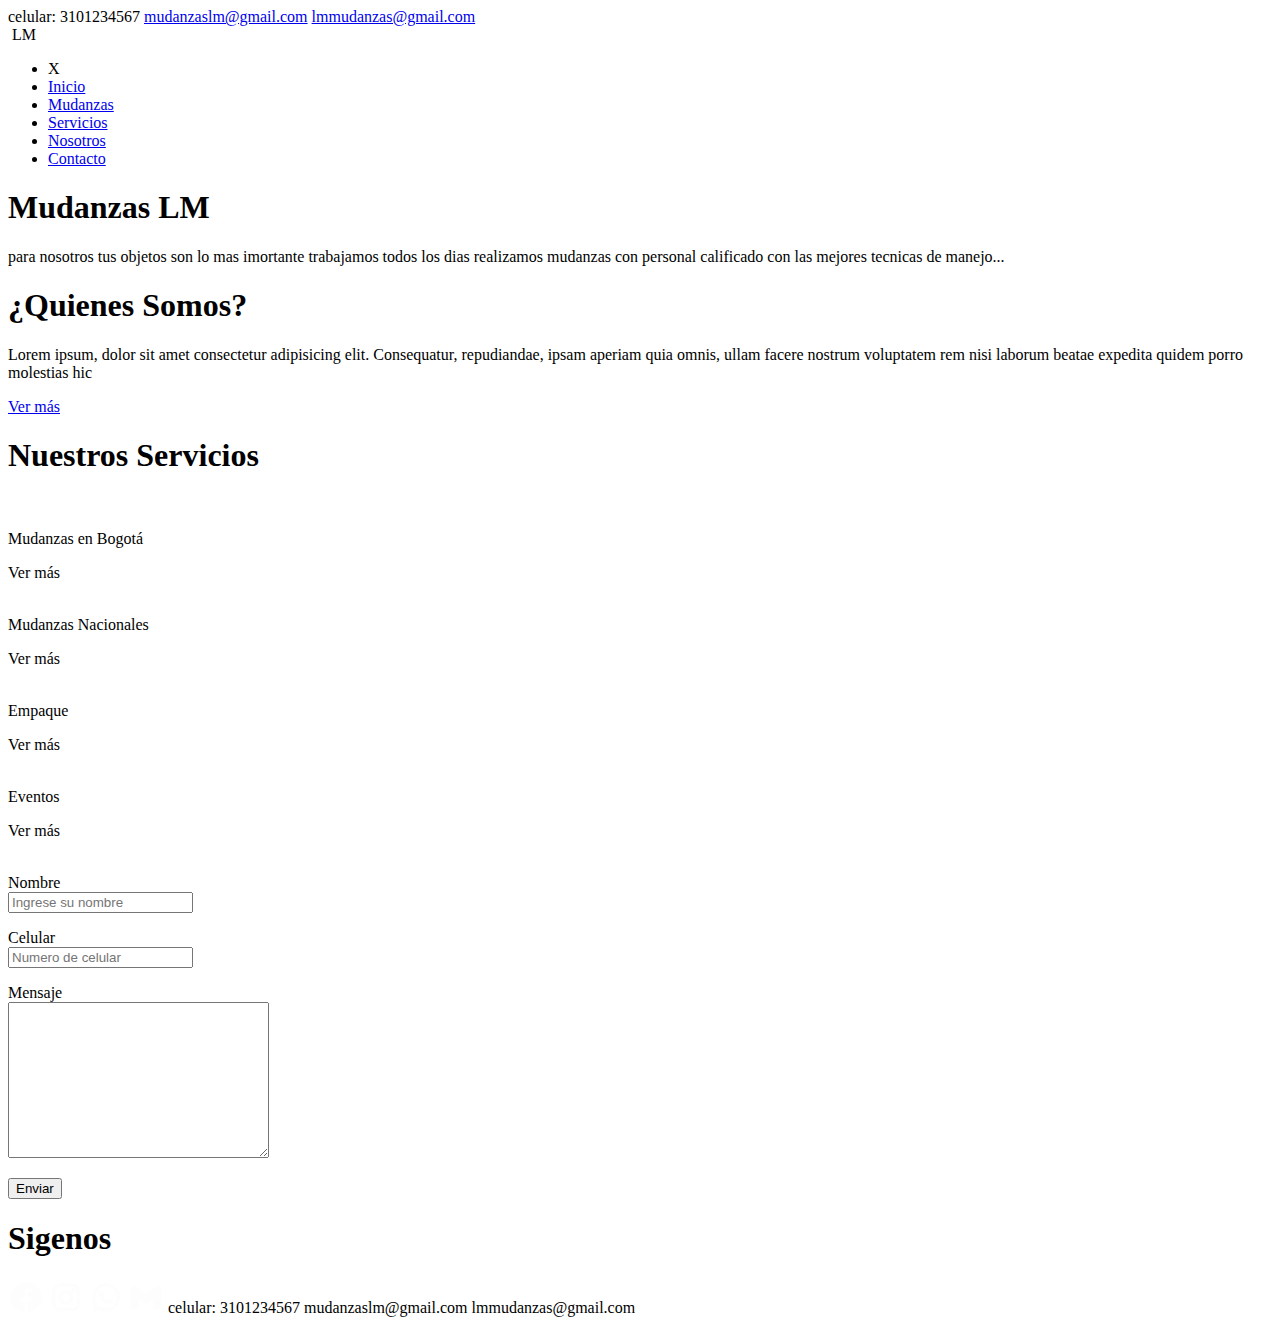
==== index.html @ 5719dfc0 "Update index.html" ====
<!DOCTYPE html>
<html lang="es">
<head>
    <meta charset="UTF-8">
    <meta http-equiv="X-UA-Compatible" content="IE=edge">
    <meta name="viewport" content="width=device-width, initial-scale=1.0">
    <link rel="stylesheet" type="text/css" href="css/estilos.css">
    <script type="text/javascript" src="/js/funciones.js"></script>
    <link href='https://unpkg.com/boxicons@2.1.2/css/boxicons.min.css' rel='stylesheet'>
    <script src="https://kit.fontawesome.com/eb496ab1a0.js" crossorigin="anonymous"></script>
    <title>Mudanzas LM</title>
</head>
<body>
    <header>
        <section class="datos">
            <div class="dato">
                <label for="">celular: 3101234567</label>
                <a href="#">mudanzaslm@gmail.com</a>
                <a href="mailto:">lmmudanzas@gmail.com</a>
            </div>
        </section>
    
        <!--menu celular-->
        <div class="hamburger" onclick="mostrar()">
            <span></span><span></span><span></span>
        </div>
        
        <nav class="menu">
            <img class="logoi" src="/assets/img/logo.jpg" alt="">
            <label class="logo" for="">LM</label>
            <ul id="sliding_menu">
                <li><span class="close" onclick="ocultar()" >X</span></li>
                <li><a href="/index.html">Inicio</a></li>
                <li><a href="/paginas/mudanzas.html">Mudanzas</a></li>
                <li><a href="/paginas/servicios.html">Servicios</a></li>
                <li><a href="/paginas/nostros.html">Nosotros</a></li>
                <li><a href="#">Contacto</a></li>
            </ul>
        </nav>
    </header>

    <!--baner-->
    <div class="banner">
        <div class="texto_banner">
            <h1>Mudanzas LM</h1>
            <p>para nosotros tus objetos son lo mas imortante trabajamos todos los dias realizamos mudanzas con personal calificado con las mejores tecnicas de manejo...</p>
        </div>
    </div>
    
    <!--cuerpo-->
    <main>
        <section class="nosotros">
            <h1 class="titulo">¿Quienes Somos?</h1>
            <div class="linea"></div>
            <p class="contenido">
                Lorem ipsum, dolor sit amet consectetur adipisicing elit. Consequatur, repudiandae, ipsam aperiam quia omnis, ullam facere nostrum voluptatem rem nisi laborum beatae expedita quidem porro molestias hic 
            </p>
            <a href="/paginas/nostros.html" class="boton">Ver más</a>
        </section>

        <section class="servicios">
            <h1 class="titulo">Nuestros Servicios</h1>
            <div class="linea"></div>
            <div class="contenido">
                <div class="imagen">
                    <div class="img_nosotros">
                        <img src="../assets/img/rural.jpg" alt="">
                    </div>
                    <p>Mudanzas en Bogotá</p>
                    <div class="boton2">Ver más</div>
                </div>
                <div class="imagen">
                    <div class="img_nosotros">
                        <img src="/assets/img/camion_gris.jpg" alt="">
                    </div>
                    <p>Mudanzas Nacionales</p>
                    <div class="boton2">Ver más</div>
                </div>
                <div class="imagen">
                    <div class="img_nosotros">
                        <img src="/assets/img/empaque.jpg" alt="">
                    </div>
                    <p>Empaque</p>
                    <div class="boton2">Ver más</div>
                </div>
                <div class="imagen">
                    <div class="img_nosotros">
                        <img src="/assets/img/carga.webp" alt="">
                    </div>
                    <p>Eventos</p>
                    <div class="boton2">Ver más</div>
                </div>
            </div>
        </section>
    
        <footer class="footer">
            <img src="/assets/img/operadorap.png" alt="">
            <form action="" class="formulario">
                <p>
                    <label for="nombre">Nombre<br>
                        <span>
                            <input
                            type="text"
                            id="nombre"
                            placeholder="Ingrese su nombre"
                            autocomplete="off"
                            >
                        </span>
                    </label>
                </p>

                <p>
                    <label for="celular">Celular<br>
                            <span>
                                <input
                                id="celular"
                                type="text"
                                placeholder="Numero de celular"
                                >
                            </span>
                        </label>
                    </p>
                
                    <p>
                        <label for="mensaje">Mensaje<br>
                            <span>
                                <textarea
                                id="mensaje"
                                cols="30"
                                rows="10"
                                placeholder="Escriba su mensaje">
                                </textarea>
                            </span>
                        </label>
                    </p>
                    <p>
                        <button class="boton" id="send">Enviar</button>
                    </p>
                
                    <script src="/js/funciones.js"></script>
                
            </form>
            
            <h1>Sigenos</h1>
            <i class='bx bxl-facebook-circle bx-md' style='color:#fdfdfd'  ></i>
            <i class='bx bxl-instagram bx-md' style='color:#fdfdfd' ></i>
            <i class='bx bxl-whatsapp bx-md' style='color:#fdfdfd' ></i>
            <i class='bx bxl-gmail bx-md' style='color:#fdfdfd' ></i>
                
            <span>celular: 3101234567</span>
            <span>mudanzaslm@gmail.com</span>
            <span>lmmudanzas@gmail.com</span>
            
        </footer>

    </main>
    
    <a href="https://api.whatsapp.com/send?phone=573163745958&text=%C2%A1Hola%21+Deseo+informaci%C3%B3n+de+sus+servicios%2C+me+comunico+desde+la+ciudad+de&type=phone_number&app_absent=0" class="btn-wsp" target="_blank">
	    <i class="fa fa-whatsapp icono"></i>
	</a>
</body>
</html>
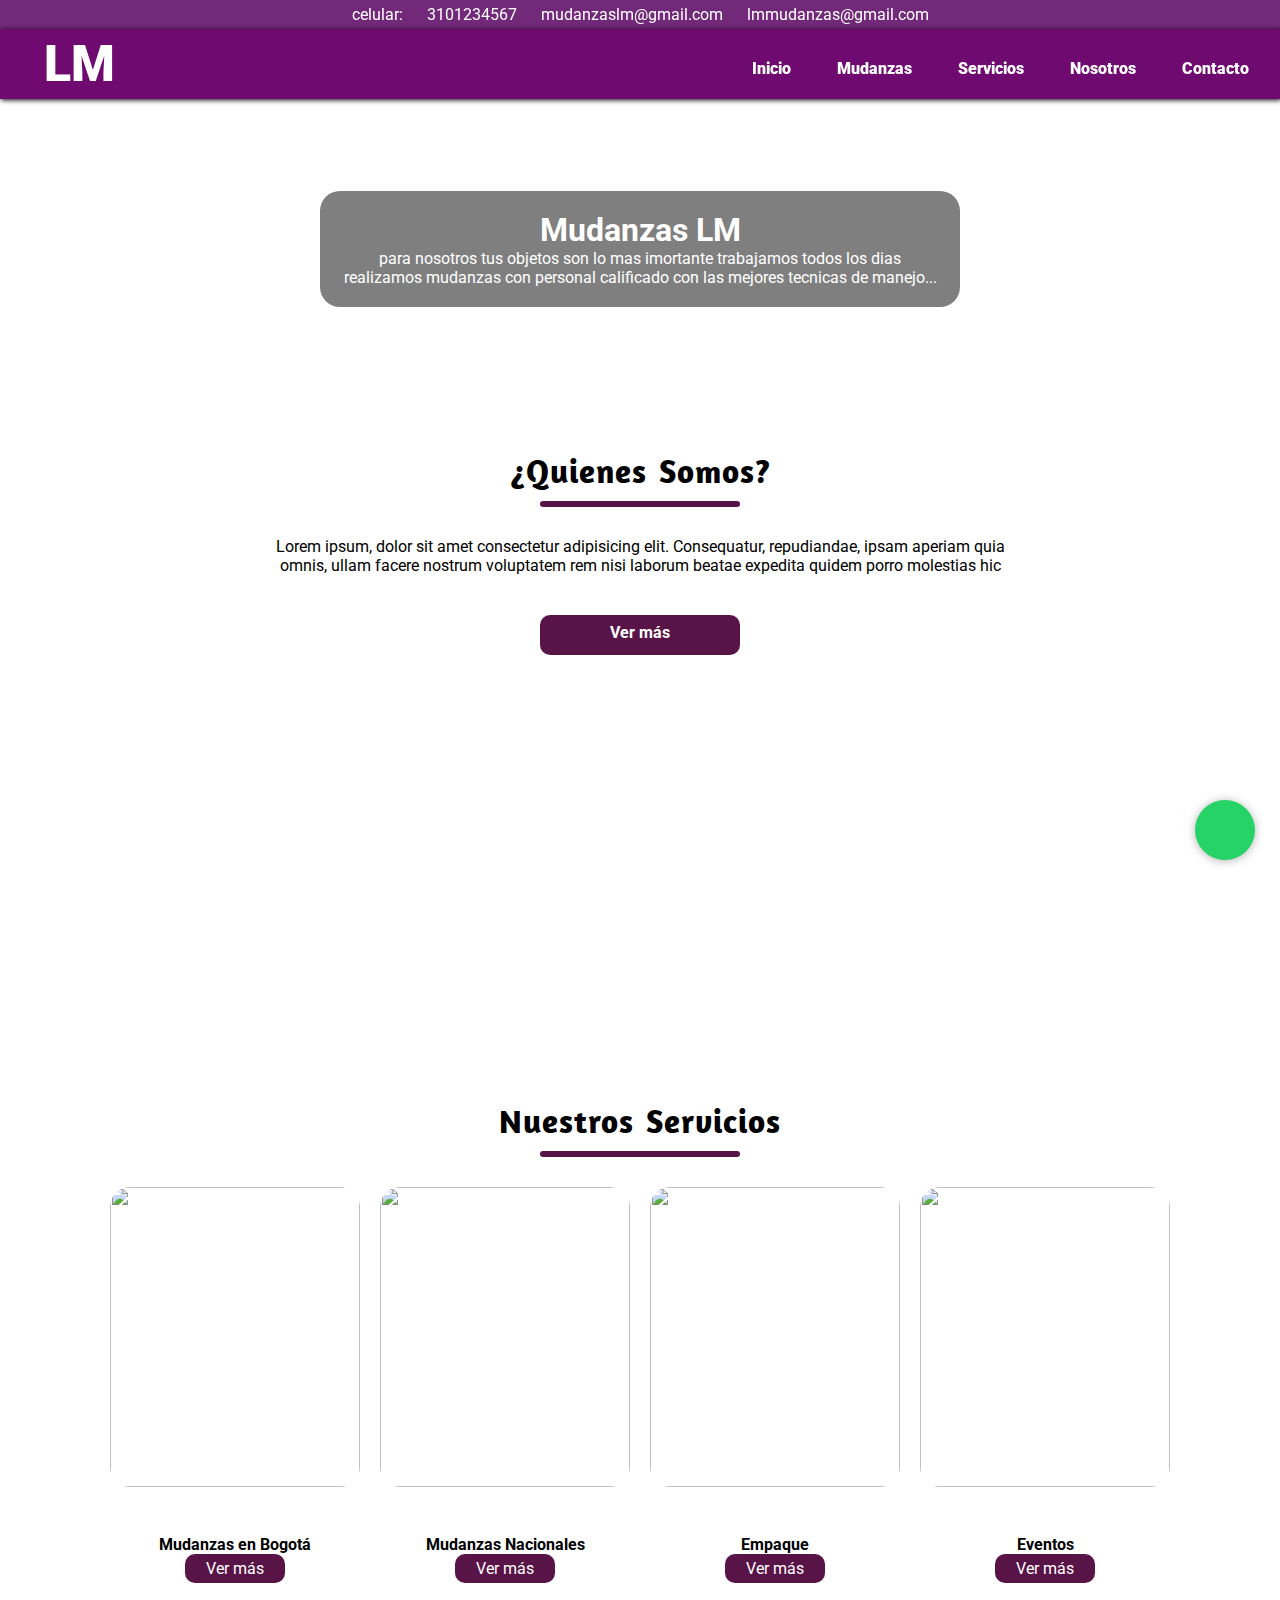
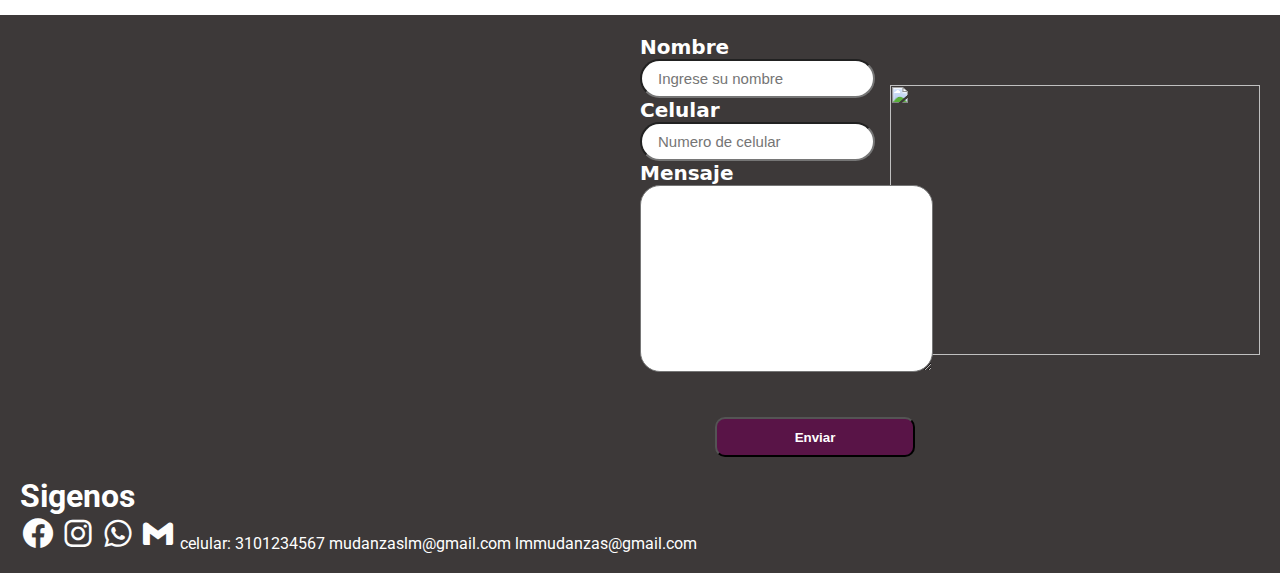
==== commit 3bb3e9fc: "update 1" ====
--- a/index.html
+++ b/index.html
@@ -26,14 +26,14 @@
         </div>
         
         <nav class="menu">
-            <img class="logoi" src="/assets/img/logo.jpg" alt="">
+            <img class="logoi" src="assets/img/logo.jpg" alt="">
             <label class="logo" for="">LM</label>
             <ul id="sliding_menu">
                 <li><span class="close" onclick="ocultar()" >X</span></li>
-                <li><a href="/index.html">Inicio</a></li>
-                <li><a href="/paginas/mudanzas.html">Mudanzas</a></li>
-                <li><a href="/paginas/servicios.html">Servicios</a></li>
-                <li><a href="/paginas/nostros.html">Nosotros</a></li>
+                <li><a href="index.html">Inicio</a></li>
+                <li><a href="mudanzas.html">Mudanzas</a></li>
+                <li><a href="servicios.html">Servicios</a></li>
+                <li><a href="nostros.html">Nosotros</a></li>
                 <li><a href="#">Contacto</a></li>
             </ul>
         </nav>
@@ -64,28 +64,28 @@
             <div class="contenido">
                 <div class="imagen">
                     <div class="img_nosotros">
-                        <img src="../assets/img/rural.jpg" alt="">
+                        <img src="assets/img/rural.jpg" alt="">
                     </div>
                     <p>Mudanzas en Bogotá</p>
                     <div class="boton2">Ver más</div>
                 </div>
                 <div class="imagen">
                     <div class="img_nosotros">
-                        <img src="/assets/img/camion_gris.jpg" alt="">
+                        <img src="assets/img/camion_gris.jpg" alt="">
                     </div>
                     <p>Mudanzas Nacionales</p>
                     <div class="boton2">Ver más</div>
                 </div>
                 <div class="imagen">
                     <div class="img_nosotros">
-                        <img src="/assets/img/empaque.jpg" alt="">
+                        <img src="assets/img/empaque.jpg" alt="">
                     </div>
                     <p>Empaque</p>
                     <div class="boton2">Ver más</div>
                 </div>
                 <div class="imagen">
                     <div class="img_nosotros">
-                        <img src="/assets/img/carga.webp" alt="">
+                        <img src="assets/img/carga.webp" alt="">
                     </div>
                     <p>Eventos</p>
                     <div class="boton2">Ver más</div>
@@ -94,7 +94,7 @@
         </section>
     
         <footer class="footer">
-            <img src="/assets/img/operadorap.png" alt="">
+            <img src="assets/img/operadorap.png" alt="">
             <form action="" class="formulario">
                 <p>
                     <label for="nombre">Nombre<br>
@@ -137,7 +137,7 @@
                         <button class="boton" id="send">Enviar</button>
                     </p>
                 
-                    <script src="/js/funciones.js"></script>
+                    <script src="js/funciones.js"></script>
                 
             </form>
             
--- a/css/estilos.css
+++ b/css/estilos.css
@@ -0,0 +1,462 @@
+@import url('https://fonts.googleapis.com/css2?family=Amaranth:ital,wght@1,700&family=Noto+Serif:ital@1&family=Roboto:wght@100;400;900&display=swap');
+
+*{
+    padding: 0;
+    margin: 0;
+    box-sizing: border-box;
+}
+
+body{
+    font-family: 'Noto Serif', serif;
+    font-family: 'Roboto', sans-serif;
+    position: relative;
+}
+
+.banner{
+    width: 100%;
+    position: relative;
+    height: 300px;
+    background: url(/assets/img/flota.webp) no-repeat center center/cover;
+    left: 0;
+    top: 99px;
+    display: block;
+}
+
+.banner .texto_banner{
+    position:absolute;
+    top: 50%;
+    left: 50%;
+    transform: translate(-50%, -50%);
+    padding: 20px;
+    min-width: 40%;
+    min-height: 20%;
+    border-radius: 20px;
+    background-color: rgba(0, 0, 0, 0.5);
+}
+
+.banner .texto_banner p,
+.banner .texto_banner h1{
+    color: white;
+    margin: 0;
+    text-align: center;
+}
+
+.menu .logo{
+    font-size: 50px;
+    line-height: 70px;
+    font-weight: 900;
+    margin-left: 20px;
+    color: white;
+}
+
+.logoi{
+    height: 50px;
+    margin-left: 20px;
+}
+
+.menu{
+    background-color: #6f0b70;
+    box-shadow: 1px 1px 5px #000;
+}
+
+
+.menu ul{
+    float: right;
+    margin-right: 10px;
+}
+
+.menu ul li{
+    display:inline-block; 
+    margin: 30px 15px;
+}
+
+.menu ul li a{
+    font-size: 16px;
+    padding: 8px 6px;
+    text-decoration: none;
+    color: white;
+    font-weight: 900;
+}
+.menu ul li a:hover{
+    color: yellowgreen;
+}
+
+.close{
+    color: rgba(255, 222, 173, 0);
+    
+}
+
+.datos{
+    background-color: rgb(114, 41, 121);
+    padding: 5px;
+    text-align: center;
+    word-spacing: 20px;
+}
+
+.dato{
+    color: white;
+}
+.dato a{
+    color: white;
+    text-decoration: none;
+}
+
+header{
+    position: fixed;
+    width: 100%;
+    z-index: 1;
+}
+
+main{
+    position: absolute;
+}
+
+/* quienes somos */
+.pag-nosotros{
+    padding: 20px;
+    margin: 0px 100px;
+    display: grid;
+    position: relative;
+    top: 100px;
+    bottom: 50px;
+    grid-template-columns: repeat(2, 1fr);
+    grid-auto-rows: auto;
+    column-gap: 30px;
+    row-gap: 50px;
+}
+
+.pag-nosotros div img{
+    height: 400px;
+    width: 100%;
+}
+
+.sub-menu-servicios {
+    position: relative;
+    top: 100px;
+    text-align: center;
+    font-size: 16px;
+    padding: 20px;
+    font-weight: 900;
+}
+.sub-menu-servicios a{
+    padding: 20px;
+}
+.sub-menu-servicios a:hover{
+    color: yellowgreen;
+}
+
+
+.pag-servicios{
+    padding: 20px;
+    margin: 0px 100px;
+    display: grid;
+    position: relative;
+    top: 100px;
+    bottom: 50px;
+    grid-template-columns: 1fr ;
+    grid-auto-rows: auto;
+    column-gap: 30px;
+    row-gap: 50px;
+
+}
+.pag-servicios div p {
+    font-size: 50px;
+}
+
+.pag-servicios div img{
+    height: 500px;
+    width: 500px;
+}
+
+.img_servicio1 {
+    float: left;
+}  
+.img_servicio2 {
+    float: right;
+}  
+.img_servicio3 {
+    float: left;
+}  
+.img_servicio4 {
+    float: right;
+}  
+
+.pag-servicios div {
+    background: #ecf0f1;
+    padding: 1em;
+}
+
+.pag-servicios div:hover{
+    border: 1px solid #f1c40f;
+}
+
+.pag-mudanzas {
+    position: relative;
+    padding: 20px;
+    margin: 0px 100px;
+    top: 100px;
+    bottom: 50px;
+
+}
+
+.nosotros{
+    padding: 10px;
+    text-align: center;
+    margin:50px 250px;
+    background-image: url(/assets/img/negro.jpg);
+    height: 600px;
+    position: relative;
+    display: block;
+    top: 90px;
+}
+
+.img_nosotros{
+    width: 100%;
+    height: 100%;
+    object-fit: cover;
+}
+
+.titulo{
+    font-family: 'Amaranth', sans-serif;
+    letter-spacing: 1px;
+    word-spacing: 3px;
+    font-size: 33px;
+    text-align: center;
+}
+
+.linea{
+    width: 200px;
+    height: 6px;
+    background-color: #591447;
+    margin: 10px auto;
+    border-radius: 5px;
+    margin-bottom: 30px;
+}
+
+.boton{
+    background-color: #591447;
+    display: block;
+    width: 200px;
+    height: 40px;
+    margin: 40px auto 0px;
+    border-radius: 10px;
+    text-decoration: none;
+    line-height: 15px;
+    text-align: center;
+    padding: 10px;
+    font-weight: bolder;
+    color: white;
+    margin-bottom: 20px;
+}
+
+.boton:hover{
+    background-color: #BF048D;
+    box-shadow: 5px 5px 5px gray;
+}
+
+.btn-wsp{
+    position:fixed;
+    width:60px;
+    height:60px;
+    line-height: 63px;
+    bottom:40px;
+    right:25px;
+    background:#25d366;
+    color:#FFF;
+    border-radius:50px;
+    text-align:center;
+    font-size:35px;
+    box-shadow: 0px 1px 10px rgba(0,0,0,0.3);
+    z-index:100;
+    transition: all 300ms ease;
+}
+.btn-wsp:hover{
+    background: white;
+    color: #20ba5a;
+}
+
+/* servicios index*/
+.servicios{
+    margin: 50px 100px;
+    position:relative;
+    top: 90px;
+    padding: 10px;
+}
+
+.servicios .contenido{
+    display: grid;
+    grid-template-columns: repeat(4, 1fr);
+    grid-gap: 20px;
+}
+
+.imagen img{
+    width: 100%;
+    height: 300px;
+    border-radius: 20px;
+    margin: 0 auto;
+    display: block;
+}
+
+.imagen p{
+    text-align: center;
+    font-weight: bolder;
+}
+
+.imagen .boton2{
+    background-color: #591447;
+    width: 100px;
+    padding: 5px;
+    color: white;
+    border-radius: 10px;
+    text-align: center;
+    margin: auto;
+    cursor: pointer;
+}
+.boton2:hover{
+    background-color: #BF048D;
+    box-shadow: 5px 5px 5px gray;
+}
+
+.footer{
+    background-color: rgb(61, 57, 57);
+    color: white;
+    padding: 20px;
+    position: relative;
+    bottom: 0px;
+    width: 100%;
+    margin-top: 160px;
+    
+}
+
+.footer img{
+    float: right;
+    height: 270px;
+    width: 370px;
+    margin: 50px 0 0 0;
+}
+
+.footer i:hover{
+    cursor: pointer;
+    background-color: rgb(109, 100, 100);
+}
+
+@media(max-width: 700px){
+    .hamburger{
+        width: 20px;
+        position: absolute;
+        top: 60px;
+        left: 15px;
+        transform: translateY(-50%);
+        cursor: pointer;
+    }
+
+    .hamburger span{
+        margin-bottom: 3px;
+        background-color: white;
+        display: block;
+        height: 3px;
+    }
+    
+    /*.menu
+        /* position: relative; */
+    nav ul{
+        float: none;
+        width: 200px;
+        padding: 0;
+        position: fixed;
+        top: 0px;
+        bottom: 0;
+        background-color: rgba(165, 19, 153, 0.4);
+        margin: 0px;
+        padding-top: 80px;
+        transition: 0.5s;
+        left: -100%;
+        z-index: 2;
+    }
+    
+    .open{
+        left: 0;
+    }
+    
+    .menu ul li{
+        display: block;
+        float: none;
+    }
+    
+    .menu ul li a{
+        font-size: 18px;
+        padding: 20px 30px;
+    }
+    
+    .close{
+        display: block;
+        position: absolute;
+        width: 50px;
+        height: 50px;
+        right: 10px;
+        top: 70px;
+        color: white;
+        font-size: 30px;
+        cursor: pointer;
+        font-weight: 900;
+    }
+
+    .logoi{
+        margin-left: 60px;
+    }
+}
+
+@media(max-width: 850px){
+    .servicios .contenido{
+        grid-template-columns: 1fr 1fr;
+    }
+}
+
+@media(max-width: 550px){
+    .servicios .contenido{
+        grid-template-columns: auto;
+
+        margin: 0px 80px;
+        row-gap: 50px;
+    }
+}
+
+@media(max-width: 850px){
+    .pag-nosotros{
+        grid-template-columns: 1fr;
+    }
+}
+
+@media only screen and (min-width:320px) and (max-width:768px){
+    .btn-wsp{
+        width:63px;
+        height:63px;
+        line-height: 66px;
+	}
+}
+
+.formulario textarea {
+    border-radius: 20px;
+    line-height: 1.5 !important;
+    min-height: 11.7em;
+    max-height: 100px;
+    padding: .5625rem 1rem;
+    font-size: 16px;
+    font-family: system-ui, -apple-system, BlinkMacSystemFont, 'Segoe UI', Roboto, Oxygen, Ubuntu, Cantarell, 'Open Sans', 'Helvetica Neue', sans-serif;
+    
+}
+.formulario input{
+    padding: .5625rem 1rem;
+    border-radius: 20px;
+    font-size: 15px;
+}
+
+.formulario{
+    font-family: system-ui, -apple-system, BlinkMacSystemFont, 'Segoe UI', Roboto, Oxygen, Ubuntu, Cantarell, 'Open Sans', 'Helvetica Neue', sans-serif;
+    font-weight: 650;
+    color: #fff;
+    width: 350px;
+    font-size: 20px;
+    position: relative;
+    left: 50%;
+}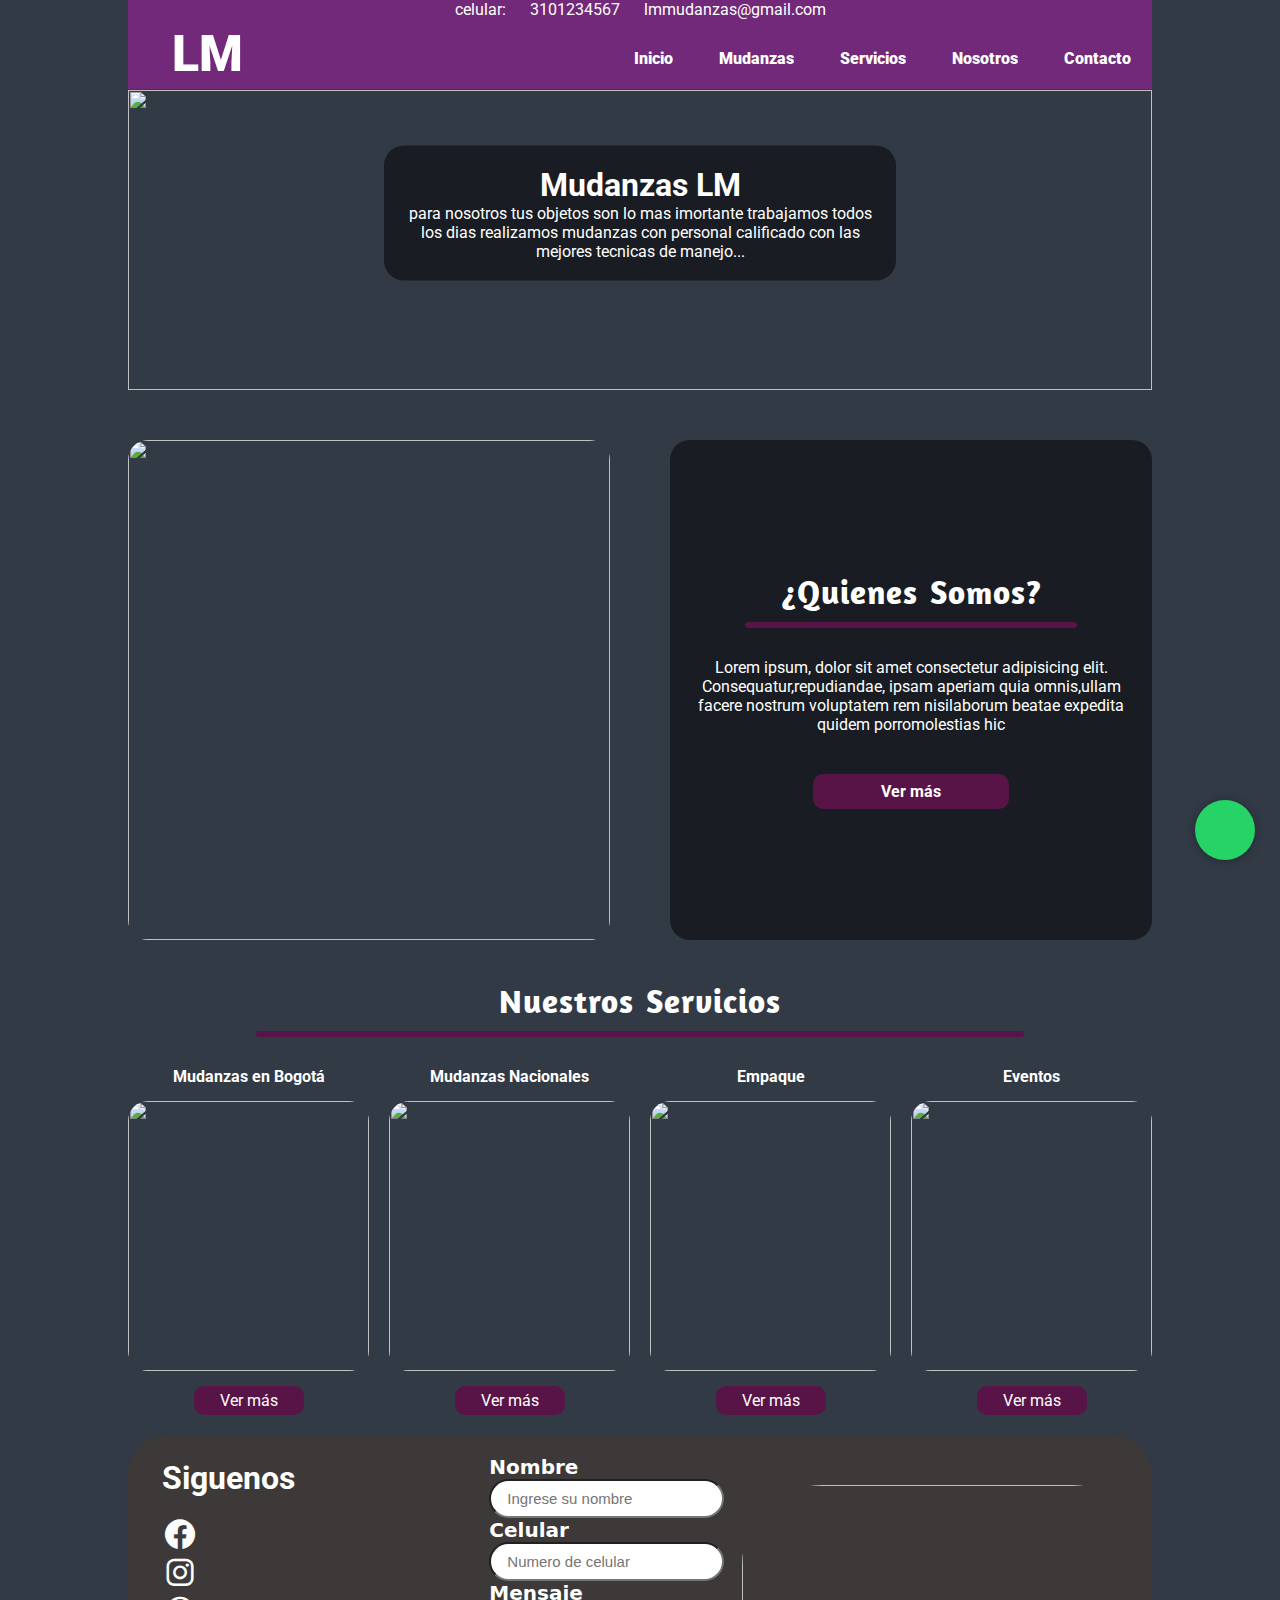
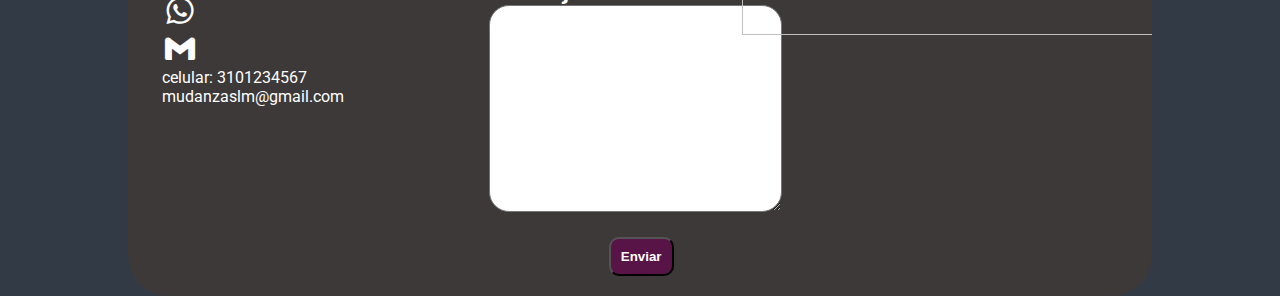
==== commit 82211356: "index update" ====
--- a/index.html
+++ b/index.html
@@ -5,57 +5,67 @@
     <meta http-equiv="X-UA-Compatible" content="IE=edge">
     <meta name="viewport" content="width=device-width, initial-scale=1.0">
     <link rel="stylesheet" type="text/css" href="css/estilos.css">
-    <script type="text/javascript" src="/js/funciones.js"></script>
+    <script type="text/javascript" src="js/funciones.js"></script>
     <link href='https://unpkg.com/boxicons@2.1.2/css/boxicons.min.css' rel='stylesheet'>
     <script src="https://kit.fontawesome.com/eb496ab1a0.js" crossorigin="anonymous"></script>
     <title>Mudanzas LM</title>
 </head>
+
 <body>
-    <header>
-        <section class="datos">
-            <div class="dato">
-                <label for="">celular: 3101234567</label>
-                <a href="#">mudanzaslm@gmail.com</a>
-                <a href="mailto:">lmmudanzas@gmail.com</a>
+    <!--menu-->
+    <div class="container">
+        <header>
+            <section class="datos">
+                <div class="dato">
+                    <label for="">celular: 3101234567</label>
+                    <a href="mailto:">lmmudanzas@gmail.com</a>
+                </div>
+            </section>
+        
+            <!--menu celular-->
+            <div class="hamburger" onclick="mostrar()">
+                <span></span><span></span><span></span>
+            </div>
+            <!--menu web-->
+            <nav class="menu">
+                <img class="logoi" src="assets/img/logo.jpg" alt="">
+                <label class="logo" for="">LM</label>
+                <ul id="sliding_menu">
+                    <li><span class="close" onclick="ocultar()" >X<span></li>
+                    <li><a href="index.html">Inicio</a></li>
+                    <li><a href="mudanzas.html">Mudanzas</a></li>
+                    <li><a href="servicios.html">Servicios</a></li>
+                    <li><a href="nostros.html">Nosotros</a></li>
+                    <li><a href="#">Contacto</a></li>
+                </ul>
+            </nav>
+        </header>
+
+        <!--baner-->
+        <section class="banner">
+            <div class="bannerimg">
+                <img src="assets/img/flota.webp" alt="">
+            </div>
+            <div class="texto_banner">
+                <h1>Mudanzas LM</h1>
+                <p>para nosotros tus objetos son lo mas imortante   trabajamos todos los dias realizamos mudanzas con     personal calificado con las mejores tecnicas de manejo...   </p>
             </div>
         </section>
-    
-        <!--menu celular-->
-        <div class="hamburger" onclick="mostrar()">
-            <span></span><span></span><span></span>
-        </div>
+
+        <!--cuerpo-->
         
-        <nav class="menu">
-            <img class="logoi" src="assets/img/logo.jpg" alt="">
-            <label class="logo" for="">LM</label>
-            <ul id="sliding_menu">
-                <li><span class="close" onclick="ocultar()" >X</span></li>
-                <li><a href="index.html">Inicio</a></li>
-                <li><a href="mudanzas.html">Mudanzas</a></li>
-                <li><a href="servicios.html">Servicios</a></li>
-                <li><a href="nostros.html">Nosotros</a></li>
-                <li><a href="#">Contacto</a></li>
-            </ul>
-        </nav>
-    </header>
-
-    <!--baner-->
-    <div class="banner">
-        <div class="texto_banner">
-            <h1>Mudanzas LM</h1>
-            <p>para nosotros tus objetos son lo mas imortante trabajamos todos los dias realizamos mudanzas con personal calificado con las mejores tecnicas de manejo...</p>
-        </div>
-    </div>
-    
-    <!--cuerpo-->
-    <main>
         <section class="nosotros">
-            <h1 class="titulo">¿Quienes Somos?</h1>
-            <div class="linea"></div>
-            <p class="contenido">
-                Lorem ipsum, dolor sit amet consectetur adipisicing elit. Consequatur, repudiandae, ipsam aperiam quia omnis, ullam facere nostrum voluptatem rem nisi laborum beatae expedita quidem porro molestias hic 
-            </p>
-            <a href="/paginas/nostros.html" class="boton">Ver más</a>
+            <img src="assets/img/negro.jpg" alt="">
+            <div class="texto_nosotros">
+                <div class="conjunto_texto">
+                <h1 class="titulo">¿Quienes Somos?</h1>
+                <div class="linea"></div>
+                <p class="contenido">
+                    Lorem ipsum, dolor sit amet consectetur    adipisicing elit. Consequatur,repudiandae,     ipsam aperiam quia omnis,ullam facere nostrum  voluptatem rem nisilaborum beatae expedita  quidem porromolestias hic 
+                </p>
+                <a href="nostros.html" class="boton">Ver más</a>
+                </div>
+            </div>
         </section>
 
         <section class="servicios">
@@ -63,38 +73,68 @@
             <div class="linea"></div>
             <div class="contenido">
                 <div class="imagen">
+                    <p>Mudanzas en Bogotá</p>
                     <div class="img_nosotros">
                         <img src="assets/img/rural.jpg" alt="">
                     </div>
-                    <p>Mudanzas en Bogotá</p>
-                    <div class="boton2">Ver más</div>
+                    <div class="boton2"><a href="servicios.html#1">Ver más</a></div>
                 </div>
                 <div class="imagen">
+                    <p>Mudanzas Nacionales</p>
                     <div class="img_nosotros">
-                        <img src="assets/img/camion_gris.jpg" alt="">
+                        <img src="assets/img/camion_gris.jpg"alt="">
                     </div>
-                    <p>Mudanzas Nacionales</p>
-                    <div class="boton2">Ver más</div>
+                    <div class="boton2"><a href="servicios.html#2">Ver más</a></div>
                 </div>
                 <div class="imagen">
+                    <p>Empaque</p>
                     <div class="img_nosotros">
                         <img src="assets/img/empaque.jpg" alt="">
                     </div>
-                    <p>Empaque</p>
-                    <div class="boton2">Ver más</div>
+                    <div class="boton2"><a href="servicios.html#3">Ver más</a></div>
                 </div>
                 <div class="imagen">
+                    <p>Eventos</p>
                     <div class="img_nosotros">
                         <img src="assets/img/carga.webp" alt="">
                     </div>
-                    <p>Eventos</p>
-                    <div class="boton2">Ver más</div>
+                    <div class="boton2"><a href="servicios.html#4">Ver más</a></div>
                 </div>
             </div>
         </section>
-    
+
         <footer class="footer">
-            <img src="assets/img/operadorap.png" alt="">
+            <div class="siguenos">
+                <h1>Siguenos</h1><br>
+                
+                <div class="x">
+                    <a href="https://www.facebook.com/profile.php?id=100057556548796">
+                        <i id="y" class='bx bxl-facebook-circle bx-md'     style='color:#fdfdfd'></i>
+                        
+                        
+                    </a>
+                    <span class="y">
+                        Mudanzas y transportes LM<
+                    </span>
+                    <br>
+
+                </div>
+
+                <a href="">
+                    <i class='bx bxl-instagram bx-md' style='color:#fdfdfd'></i>
+                </a><br>
+                <a href="">
+                    <i class='bx bxl-whatsapp bx-md' style='color:#fdfdfd'></i>
+                </a><br>
+                <a href="">
+                    <i class='bx bxl-gmail bx-md'
+                    style='color:#fdfdfd'></i>
+                </a><br>
+                <span>celular: 3101234567</span><br>
+                <span>mudanzaslm@gmail.com</span>
+                
+            </div>
+
             <form action="" class="formulario">
                 <p>
                     <label for="nombre">Nombre<br>
@@ -134,29 +174,22 @@
                         </label>
                     </p>
                     <p>
-                        <button class="boton" id="send">Enviar</button>
+                        <button class="boton3"id="send">Enviar</button>
                     </p>
                 
-                    <script src="js/funciones.js"></script>
+<script src="js/funciones.js"></script>
                 
             </form>
             
-            <h1>Sigenos</h1>
-            <i class='bx bxl-facebook-circle bx-md' style='color:#fdfdfd'  ></i>
-            <i class='bx bxl-instagram bx-md' style='color:#fdfdfd' ></i>
-            <i class='bx bxl-whatsapp bx-md' style='color:#fdfdfd' ></i>
-            <i class='bx bxl-gmail bx-md' style='color:#fdfdfd' ></i>
-                
-            <span>celular: 3101234567</span>
-            <span>mudanzaslm@gmail.com</span>
-            <span>lmmudanzas@gmail.com</span>
-            
+            <div class="imagen_footer">
+                <img src="assets/img/operadorap.png" alt="">
+            </div>
         </footer>
+        
 
-    </main>
-    
-    <a href="https://api.whatsapp.com/send?phone=573163745958&text=%C2%A1Hola%21+Deseo+informaci%C3%B3n+de+sus+servicios%2C+me+comunico+desde+la+ciudad+de&type=phone_number&app_absent=0" class="btn-wsp" target="_blank">
+        <a href="https://api.whatsapp.com/send?phone=573163745958&text=%C2%A1Hola%21+Deseo+informaci%C3%B3n+de+sus+servicios%2C+me+comunico+desde+la+ciudad+de&type=phone_number&app_absent=0" class="btn-wsp" target="_blank">
 	    <i class="fa fa-whatsapp icono"></i>
-	</a>
+	    </a>
+    </div>
 </body>
 </html>
--- a/css/estilos.css
+++ b/css/estilos.css
@@ -3,44 +3,49 @@
 *{
     padding: 0;
     margin: 0;
-    box-sizing: border-box;
 }
 
 body{
     font-family: 'Noto Serif', serif;
     font-family: 'Roboto', sans-serif;
-    position: relative;
-}
-
-.banner{
-    width: 100%;
-    position: relative;
-    height: 300px;
-    background: url(/assets/img/flota.webp) no-repeat center center/cover;
-    left: 0;
-    top: 99px;
-    display: block;
-}
-
-.banner .texto_banner{
-    position:absolute;
-    top: 50%;
-    left: 50%;
-    transform: translate(-50%, -50%);
-    padding: 20px;
-    min-width: 40%;
-    min-height: 20%;
-    border-radius: 20px;
-    background-color: rgba(0, 0, 0, 0.5);
-}
-
-.banner .texto_banner p,
-.banner .texto_banner h1{
+    background: #323A46;
+}
+
+.container{
+    width: 80%;
+    margin: 0 auto;
+    overflow: hidden;
+}
+
+/*header datos y menu*/
+header{
+    position: fixed;
+    width: 100%;
+    z-index: 1;
+}
+
+.datos{
+    background-color: rgb(114, 41, 121);
+    text-align: center;
+    word-spacing: 20px;
+    color: #fff;
+    width: 80%;
+}
+
+.dato a{
     color: white;
-    margin: 0;
-    text-align: center;
-}
-
+    text-decoration: none;
+}
+
+.menu{
+    background-color: rgb(114, 41, 121);
+    width: 80%;
+}
+
+.logoi{
+    height: 50px;
+    margin-left: 20px;
+}
 .menu .logo{
     font-size: 50px;
     line-height: 70px;
@@ -49,20 +54,8 @@
     color: white;
 }
 
-.logoi{
-    height: 50px;
-    margin-left: 20px;
-}
-
-.menu{
-    background-color: #6f0b70;
-    box-shadow: 1px 1px 5px #000;
-}
-
-
 .menu ul{
     float: right;
-    margin-right: 10px;
 }
 
 .menu ul li{
@@ -77,41 +70,302 @@
     color: white;
     font-weight: 900;
 }
+
 .menu ul li a:hover{
     color: yellowgreen;
 }
 
+/*footer*/
+.footer{
+    background-color: rgb(61, 57, 57);
+    border-radius: 40px;
+    color: white;
+    position: relative;
+    width: 100%;
+    margin-top: 150px;
+    display: grid;
+    grid-template-columns: 1fr 1fr 1fr;
+}
+@media screen and (max-width: 1024px) {
+    .footer{
+        grid-template-columns: 1fr 1fr;
+    }
+    .footer img{
+        display: none;
+    }
+}
+@media screen and (max-width: 680px) {
+    .footer{
+        grid-template-columns: 1fr;
+    }
+    .footer img{
+        display: none;
+    }
+    .siguenos{
+        color: #25d366;
+    }
+}
+
+.footer img{
+    float: right;
+    height: 57%;
+    width: 120%;
+    margin: 50px 0 0 0;
+    border-radius: 80px;
+    
+}
+
+.siguenos{
+    margin-top: 7%;
+    margin-left: 10%;   
+    width: 100%;
+}
+.siguenos i{
+    transition: .5s ease;
+}
+.siguenos a{
+    text-decoration: none;
+    color: #FFF;
+    transition: .5s ease;
+}
+.x i:hover {
+    cursor: pointer;
+    background-color: rgb(109, 100, 100);
+    border-radius: 10px;
+    box-shadow: 0 0 .5rem rgba(0, 0, 0, 0.5);
+    transform:  translatex(-6px);
+}
+
+.siguenos:hover > .y{
+    background-color: rgb(109, 100, 100);
+    border-radius: 10px;
+    box-shadow: 0 0 .5rem rgba(0, 0, 0, 0.5);
+    transform:  translatex(-6px);
+    visibility: visible;
+    transition: all .1s;
+    padding: 5px;
+    position: relative;
+    top: -10px;
+}
+.y{
+    visibility: hidden;
+    transition: all .2s;
+    padding: 5px;
+    position: relative;
+    top: -10px;
+    text-decoration: none;
+}
+
+.formulario{
+    font-family: system-ui, -apple-system, BlinkMacSystemFont, 'Segoe UI', Roboto, Oxygen, Ubuntu, Cantarell, 'Open Sans', 'Helvetica Neue', sans-serif;
+    font-weight: 650;
+    color: #fff;
+    width: 100%;
+    font-size: 20px;
+    padding: 20px;
+}
+
+.formulario textarea {
+    border-radius: 20px;
+    line-height: 1.5 !important;
+    min-height: 11.7em;
+    max-height: 100px;
+    padding: .5625rem 1rem;
+    font-size: 16px;
+    font-family: system-ui, -apple-system, BlinkMacSystemFont, 'Segoe UI', Roboto, Oxygen, Ubuntu, Cantarell, 'Open Sans', 'Helvetica Neue', sans-serif;
+    
+}
+.formulario input{
+    padding: .5625rem 1rem;
+    border-radius: 20px;
+    font-size: 15px;
+}
+.boton3{
+    background-color: #591447;
+    display: block;
+    width: auto;
+    height: auto;
+    border-radius: 10px;
+    text-decoration: none;
+    line-height: 15px;
+    text-align: center;
+    padding: 10px;
+    font-weight: bolder;
+    color: white;
+    margin-left: 35%;
+    margin-top: 20px;
+}
+.boton3:hover{
+    background-color: #BF048D;
+    box-shadow: 5px 5px 5px gray;
+}
+
+
+/*desaparece la x del menu de celular*/
 .close{
     color: rgba(255, 222, 173, 0);
     
 }
 
-.datos{
-    background-color: rgb(114, 41, 121);
+.banner{
+    width: 100%;
+    position: relative;
+    height: 350px;
+    /*background: url(../assets/img/flota.webp) #000 no-repeat center center/cover; */
+    left: 0;
+    top: 90px;
+    display: block;
+}
+
+.bannerimg img{
+    width: 100%;
+    height: 300px;
+}
+
+.texto_banner{
+    position:absolute;
+    top: 35%;
+    left: 50%;
+    transform: translate(-50%, -50%);
+    padding: 20px;
+    border-radius: 20px;
+    background-color: rgba(0, 0, 0, 0.5);
+}
+
+.banner .texto_banner p,
+.banner .texto_banner h1{
+    color: white;
+    margin: 0;
+    text-align: center;
+}
+
+/*index*/
+/* quienes somos */
+.nosotros{
+    text-align: center;
+    height: 500px;
+    position: relative;
+    display: grid;
+    top: 90px;
+    grid-template-columns: 1fr 1fr;
+    grid-column-gap: 60px;
+}
+
+.nosotros img{
+    width: 100%;
+    height: 500px;
+    border-radius: 20px;
+}
+
+.texto_nosotros{
+    padding: 20px;
+    border-radius: 20px;
+    background-color: rgba(0, 0, 0, 0.5);
+    color: #FFF;
+    height: auto;
+}
+
+.conjunto_texto{
+    position: relative;
+    margin-top: 25%;
+}
+
+.img_nosotros{
+    width: 100%;
+    height: auto;
+    object-fit: cover;
+}
+
+.titulo{
+    font-family: 'Amaranth', sans-serif;
+    letter-spacing: 1px;
+    word-spacing: 3px;
+    font-size: 33px;
+    text-align: center;
+    color: #FFF;
+}
+
+.linea{
+    width: 75%;
+    height: 6px;
+    background-color: #591447;
+    margin: 10px auto;
+    border-radius: 5px;
+    margin-bottom: 30px;
+}
+
+.boton{
+    background-color: #591447;
+    display: block;
+    width: 40%;
+    height: auto;
+    margin: 40px auto 0px;
+    border-radius: 10px;
+    text-decoration: none;
+    line-height: 15px;
+    text-align: center;
+    padding: 10px;
+    font-weight: bolder;
+    color: white;
+    margin-bottom: 20px;
+}
+
+.boton:hover{
+    background-color: #BF048D;
+    box-shadow: 5px 5px 5px gray;
+}
+
+/* servicios index*/
+.servicios{
+    position:relative;
+    top: 130px;
+}
+
+.servicios .contenido{
+    display: grid;
+    grid-template-columns: repeat(4, 1fr);
+    grid-gap: 20px;
+}
+
+.imagen img{
+    width: 100%;
+    height: 270px;
+    border-radius: 20px;
+    margin: 0 auto;
+    display: block;
+}
+
+.imagen p{
+    text-align: center;
+    font-weight: bolder;
+    color: #FFF;
+    padding-bottom: 15px;
+}
+
+.imagen .boton2{
+    background-color: #591447;
+    width: 100px;
     padding: 5px;
-    text-align: center;
-    word-spacing: 20px;
-}
-
-.dato{
-    color: white;
-}
-.dato a{
-    color: white;
+    color: rgb(255, 253, 253);
+    border-radius: 10px;
+    text-align: center;
+    margin: auto;
+    cursor: pointer;
+    margin-top: 15px;
+}
+
+.imagen .boton2 a{
+    color: #FFF;
     text-decoration: none;
 }
 
-header{
-    position: fixed;
-    width: 100%;
-    z-index: 1;
-}
-
-main{
-    position: absolute;
-}
-
-/* quienes somos */
+.boton2:hover{
+    background-color: #BF048D;
+    box-shadow: 5px 5px 5px gray;
+}
+
+
+
 .pag-nosotros{
     padding: 20px;
     margin: 0px 100px;
@@ -199,60 +453,7 @@
 
 }
 
-.nosotros{
-    padding: 10px;
-    text-align: center;
-    margin:50px 250px;
-    background-image: url(/assets/img/negro.jpg);
-    height: 600px;
-    position: relative;
-    display: block;
-    top: 90px;
-}
-
-.img_nosotros{
-    width: 100%;
-    height: 100%;
-    object-fit: cover;
-}
-
-.titulo{
-    font-family: 'Amaranth', sans-serif;
-    letter-spacing: 1px;
-    word-spacing: 3px;
-    font-size: 33px;
-    text-align: center;
-}
-
-.linea{
-    width: 200px;
-    height: 6px;
-    background-color: #591447;
-    margin: 10px auto;
-    border-radius: 5px;
-    margin-bottom: 30px;
-}
-
-.boton{
-    background-color: #591447;
-    display: block;
-    width: 200px;
-    height: 40px;
-    margin: 40px auto 0px;
-    border-radius: 10px;
-    text-decoration: none;
-    line-height: 15px;
-    text-align: center;
-    padding: 10px;
-    font-weight: bolder;
-    color: white;
-    margin-bottom: 20px;
-}
-
-.boton:hover{
-    background-color: #BF048D;
-    box-shadow: 5px 5px 5px gray;
-}
+
 
 .btn-wsp{
     position:fixed;
@@ -275,76 +476,27 @@
     color: #20ba5a;
 }
 
-/* servicios index*/
-.servicios{
-    margin: 50px 100px;
-    position:relative;
-    top: 90px;
-    padding: 10px;
-}
-
-.servicios .contenido{
-    display: grid;
-    grid-template-columns: repeat(4, 1fr);
-    grid-gap: 20px;
-}
-
-.imagen img{
-    width: 100%;
-    height: 300px;
-    border-radius: 20px;
-    margin: 0 auto;
-    display: block;
-}
-
-.imagen p{
-    text-align: center;
-    font-weight: bolder;
-}
-
-.imagen .boton2{
-    background-color: #591447;
-    width: 100px;
-    padding: 5px;
-    color: white;
-    border-radius: 10px;
-    text-align: center;
-    margin: auto;
-    cursor: pointer;
-}
-.boton2:hover{
-    background-color: #BF048D;
-    box-shadow: 5px 5px 5px gray;
-}
-
-.footer{
-    background-color: rgb(61, 57, 57);
-    color: white;
-    padding: 20px;
-    position: relative;
-    bottom: 0px;
-    width: 100%;
-    margin-top: 160px;
-    
-}
-
-.footer img{
-    float: right;
-    height: 270px;
-    width: 370px;
-    margin: 50px 0 0 0;
-}
-
-.footer i:hover{
-    cursor: pointer;
-    background-color: rgb(109, 100, 100);
-}
-
-@media(max-width: 700px){
+
+
+
+/**celular ancho*/
+@media screen and (max-width: 400px) {
+    .container{
+        width: 100%;
+    }
+    .datos{
+        width: 100%;
+    }
+    .menu{
+        width: 100%;
+    }
+}
+/*menu celular*/
+@media(max-width: 934px){
     .hamburger{
         width: 20px;
         position: absolute;
-        top: 60px;
+        top: 50px;
         left: 15px;
         transform: translateY(-50%);
         cursor: pointer;
@@ -356,9 +508,7 @@
         display: block;
         height: 3px;
     }
-    
-    /*.menu
-        /* position: relative; */
+
     nav ul{
         float: none;
         width: 200px;
@@ -405,21 +555,48 @@
         margin-left: 60px;
     }
 }
-
+/*baner celular*/
+@media(max-width: 833px){
+    .texto_banner{
+        width: 70%;
+        margin-top: 40px;
+        padding: 10px;
+    }
+}
+/*index quienes somos celular*/
+@media(max-width: 833px){
+    .nosotros{
+        grid-template-columns: 1fr ;
+    }
+    .img_nosotros{
+        z-index: -1;
+    }
+    .texto_nosotros{
+        position: absolute;
+        width: 60%;
+        top: 3%;
+        left: 15%;
+    }
+    .conjunto_texto{
+        position: relative;
+        margin-top: 0%;
+    }
+}
+/*index servicios celular*/
 @media(max-width: 850px){
     .servicios .contenido{
         grid-template-columns: 1fr 1fr;
     }
 }
-
 @media(max-width: 550px){
     .servicios .contenido{
         grid-template-columns: auto;
-
-        margin: 0px 80px;
         row-gap: 50px;
     }
 }
+/*index formulario celular*/
+
+
 
 @media(max-width: 850px){
     .pag-nosotros{
@@ -435,28 +612,5 @@
 	}
 }
 
-.formulario textarea {
-    border-radius: 20px;
-    line-height: 1.5 !important;
-    min-height: 11.7em;
-    max-height: 100px;
-    padding: .5625rem 1rem;
-    font-size: 16px;
-    font-family: system-ui, -apple-system, BlinkMacSystemFont, 'Segoe UI', Roboto, Oxygen, Ubuntu, Cantarell, 'Open Sans', 'Helvetica Neue', sans-serif;
-    
-}
-.formulario input{
-    padding: .5625rem 1rem;
-    border-radius: 20px;
-    font-size: 15px;
-}
-
-.formulario{
-    font-family: system-ui, -apple-system, BlinkMacSystemFont, 'Segoe UI', Roboto, Oxygen, Ubuntu, Cantarell, 'Open Sans', 'Helvetica Neue', sans-serif;
-    font-weight: 650;
-    color: #fff;
-    width: 350px;
-    font-size: 20px;
-    position: relative;
-    left: 50%;
-}+
+
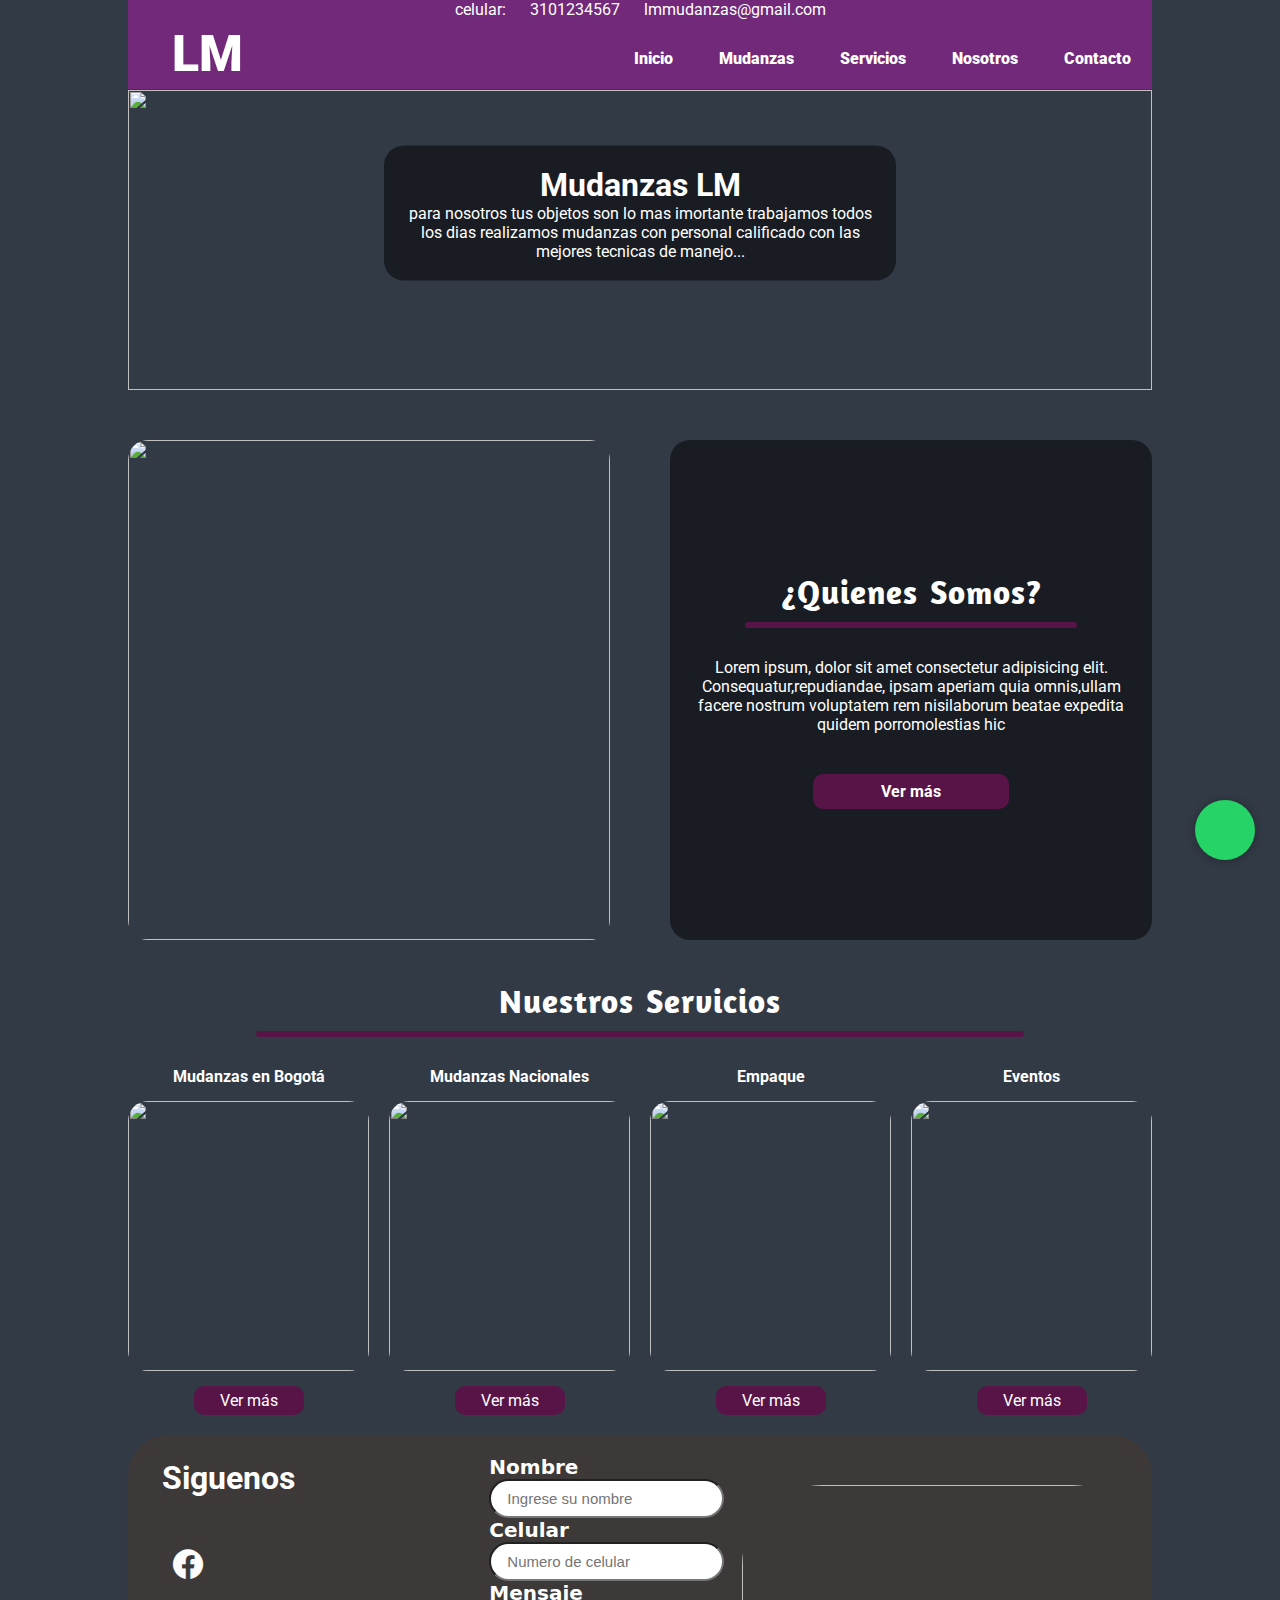
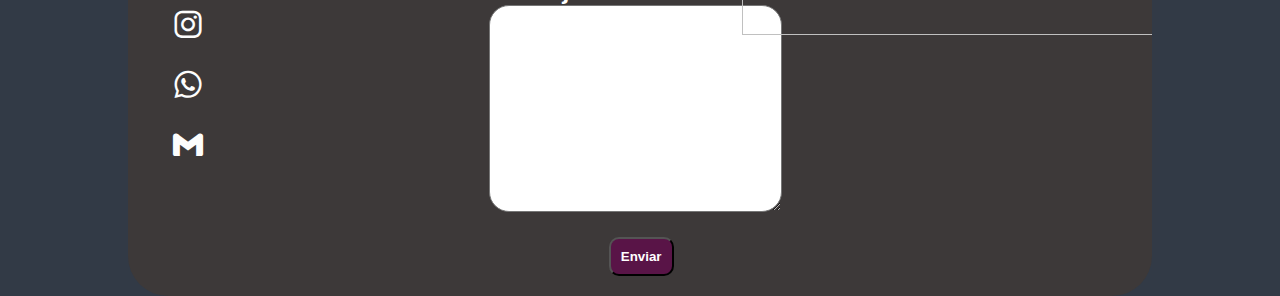
==== commit 2d9b78e8: "foter" ====
--- a/index.html
+++ b/index.html
@@ -106,33 +106,70 @@
         <footer class="footer">
             <div class="siguenos">
                 <h1>Siguenos</h1><br>
-                
-                <div class="x">
-                    <a href="https://www.facebook.com/profile.php?id=100057556548796">
-                        <i id="y" class='bx bxl-facebook-circle bx-md'     style='color:#fdfdfd'></i>
-                        
-                        
-                    </a>
-                    <span class="y">
-                        Mudanzas y transportes LM<
-                    </span>
-                    <br>
-
-                </div>
-
-                <a href="">
-                    <i class='bx bxl-instagram bx-md' style='color:#fdfdfd'></i>
-                </a><br>
-                <a href="">
-                    <i class='bx bxl-whatsapp bx-md' style='color:#fdfdfd'></i>
-                </a><br>
-                <a href="">
-                    <i class='bx bxl-gmail bx-md'
-                    style='color:#fdfdfd'></i>
-                </a><br>
+                <!--
+                <ul class="redes">
+                    <li>
+                        <a href="https://www.facebook.com/profile.php?id=100057556548796" target="_blank">
+                            <span>
+                                Síguenos en
+                            </span>
+                            <span>
+                                <i id="y" class='bx bxl-facebook-circle bx-md'     style='color:#fdfdfd'></i>
+                            </span>
+                        </a>
+                    </li>
+                    <li>
+                        <a href="">
+                            <span>
+                                Síguenos en Instagram
+                            </span>
+                            <span>
+                                <i class='bx bxl-instagram bx-md' style='color:#fdfdfd'></i>
+                            </span>
+                        </a>
+                    </li>
+                    <li>
+                        <a href="">
+                            <span>
+                            Whatsapp
+                            </span>
+                            <i class='bx bxl-whatsapp bx-md' style='color:#fdfdfd'></i>
+                        </a>
+                    </li>
+                    <li>
+                        <a href="">
+                            <span>
+                                Gmail
+                            </span>
+                            <i class='bx bxl-gmail bx-md'
+                            style='color:#fdfdfd'></i>
+                        </a>
+                    </li>
+                </ul>
+                -->
+                <div id="mySidenav" class="sidenav">
+                    <a href="https://www.facebook.com/profile.php?id=100057556548796" target="_blank" class="facebook">Síguenos en Facebook
+                        <i class='bx bxl-facebook-circle bx-md'     style='color:#fdfdfd'></i>
+                    </a>
+
+                    <a href="#" class="instagram">Síguenos en Instagram
+                        <i class='bx bxl-instagram bx-md' style='color:#fdfdfd'></i>
+                    </a>
+
+                    <a href="#" class="whatsapp">Whatsapp
+                        <i class='bx bxl-whatsapp bx-md' style='color:#fdfdfd'></i>
+                    </a>
+
+                    <a href="#" class="gmail">Gmail
+                        <i class='bx bxl-gmail bx-md'
+                        style='color:#fdfdfd'></i>
+                    </a>
+                </div> 
+
+                 <!-- 
                 <span>celular: 3101234567</span><br>
                 <span>mudanzaslm@gmail.com</span>
-                
+                -->
             </div>
 
             <form action="" class="formulario">
--- a/css/estilos.css
+++ b/css/estilos.css
@@ -128,33 +128,61 @@
     color: #FFF;
     transition: .5s ease;
 }
-.x i:hover {
-    cursor: pointer;
+.sidenav{
+    position: relative;
+}
+.sidenav a{
+    position: absolute;
+    left: -80%;
+    transition: 0.5s;
+    padding: 10px;
+    width: 90%;
+    text-decoration: none;
+    color: #FFF;
+    border-radius: 10px;
+}
+.sidenav i{
+    float: right;
+    padding-left: 30px;
+}
+
+#mySidenav a:hover {
+    left: 0;
+    
+}
+.facebook{
+    top: 20px;
+}
+  
+.instagram{
+    top: 80px;
+}
+  
+.whatsapp{
+    top: 140px;
+}
+  
+.gmail{
+    top: 200px;
+}
+
+
+.redes span{
+    width: 180px;
+    transition: 0.5s;
+    left: 0;
+    background-color: #f1c40f;
+}
+.redes i:hover{
     background-color: rgb(109, 100, 100);
     border-radius: 10px;
     box-shadow: 0 0 .5rem rgba(0, 0, 0, 0.5);
-    transform:  translatex(-6px);
-}
-
-.siguenos:hover > .y{
-    background-color: rgb(109, 100, 100);
-    border-radius: 10px;
-    box-shadow: 0 0 .5rem rgba(0, 0, 0, 0.5);
-    transform:  translatex(-6px);
-    visibility: visible;
-    transition: all .1s;
-    padding: 5px;
-    position: relative;
-    top: -10px;
-}
-.y{
-    visibility: hidden;
-    transition: all .2s;
-    padding: 5px;
-    position: relative;
-    top: -10px;
-    text-decoration: none;
-}
+    transform:  translatex(6px);
+    left: 0;
+}
+
+
+
 
 .formulario{
     font-family: system-ui, -apple-system, BlinkMacSystemFont, 'Segoe UI', Roboto, Oxygen, Ubuntu, Cantarell, 'Open Sans', 'Helvetica Neue', sans-serif;
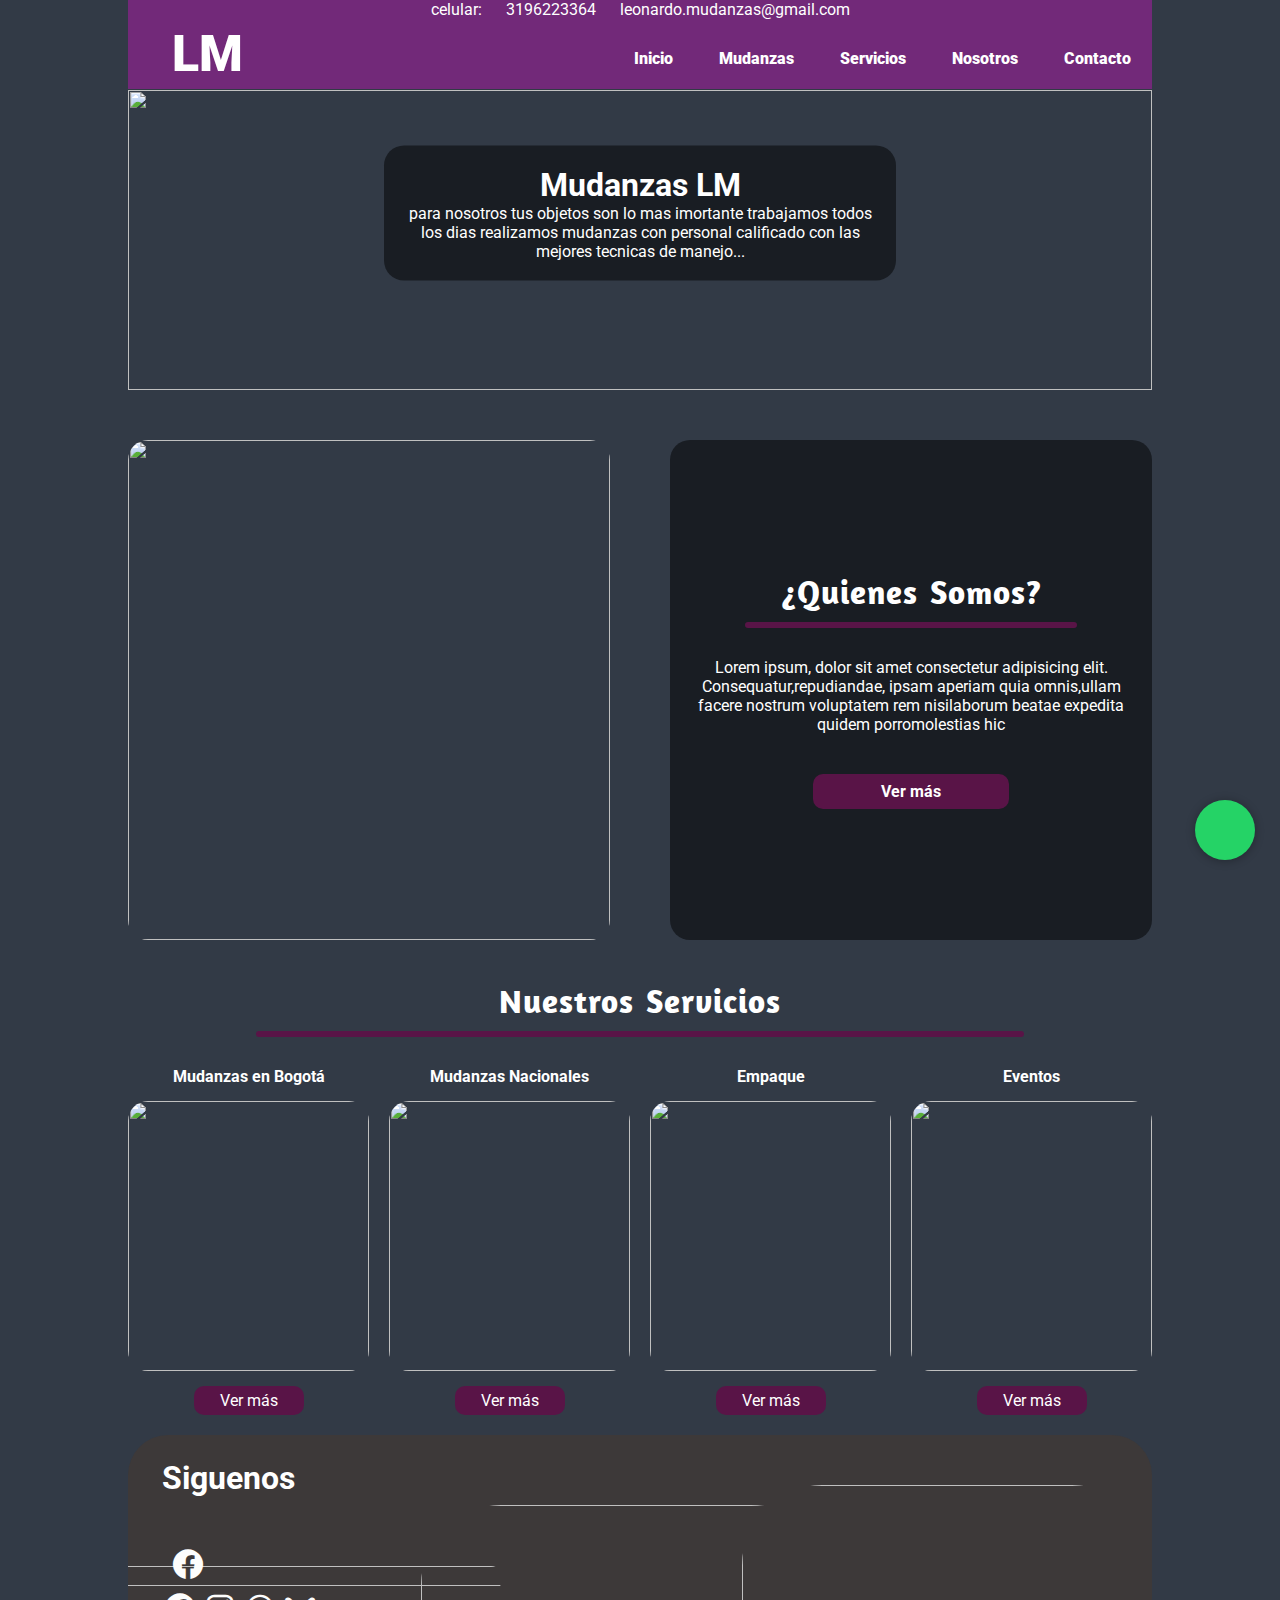
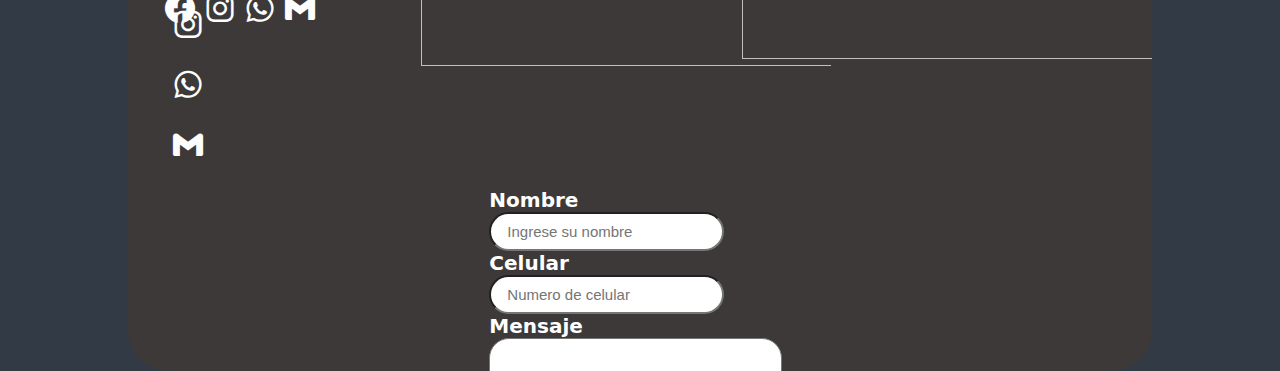
==== commit b1da2e2c: "Update index.html" ====
--- a/index.html
+++ b/index.html
@@ -17,8 +17,8 @@
         <header>
             <section class="datos">
                 <div class="dato">
-                    <label for="">celular: 3101234567</label>
-                    <a href="mailto:">lmmudanzas@gmail.com</a>
+                    <label for="">celular: 3196223364</label>
+                    <a href="mailto:">leonardo.mudanzas@gmail.com</a>
                 </div>
             </section>
         
@@ -104,80 +104,69 @@
         </section>
 
         <footer class="footer">
+            
             <div class="siguenos">
                 <h1>Siguenos</h1><br>
-                <!--
-                <ul class="redes">
-                    <li>
-                        <a href="https://www.facebook.com/profile.php?id=100057556548796" target="_blank">
-                            <span>
-                                Síguenos en
-                            </span>
-                            <span>
-                                <i id="y" class='bx bxl-facebook-circle bx-md'     style='color:#fdfdfd'></i>
-                            </span>
-                        </a>
-                    </li>
-                    <li>
-                        <a href="">
-                            <span>
-                                Síguenos en Instagram
-                            </span>
-                            <span>
-                                <i class='bx bxl-instagram bx-md' style='color:#fdfdfd'></i>
-                            </span>
-                        </a>
-                    </li>
-                    <li>
-                        <a href="">
-                            <span>
-                            Whatsapp
-                            </span>
-                            <i class='bx bxl-whatsapp bx-md' style='color:#fdfdfd'></i>
-                        </a>
-                    </li>
-                    <li>
-                        <a href="">
-                            <span>
-                                Gmail
-                            </span>
-                            <i class='bx bxl-gmail bx-md'
-                            style='color:#fdfdfd'></i>
-                        </a>
-                    </li>
-                </ul>
-                -->
+                
                 <div id="mySidenav" class="sidenav">
+                    <div class="fondo">
+                        <img src="assets/svg/click_icon.svg" alt="">
+                    </div>
+
                     <a href="https://www.facebook.com/profile.php?id=100057556548796" target="_blank" class="facebook">Síguenos en Facebook
                         <i class='bx bxl-facebook-circle bx-md'     style='color:#fdfdfd'></i>
                     </a>
-
-                    <a href="#" class="instagram">Síguenos en Instagram
+                    
+                    
+                    <a href="https://www.instagram.com/diomedesdiazvive/" target="_blank" class="instagram">Síguenos en Instagram
                         <i class='bx bxl-instagram bx-md' style='color:#fdfdfd'></i>
                     </a>
 
-                    <a href="#" class="whatsapp">Whatsapp
+                    <a href="https://api.whatsapp.com/send?phone=573196223364&text=%C2%A1Hola%21+Deseo+informaci%C3%B3n+de+sus+servicios%2C+me+comunico+desde+la+ciudad+de&type=phone_number&app_absent=0" target="_blank" class="whatsapp">Whatsapp
                         <i class='bx bxl-whatsapp bx-md' style='color:#fdfdfd'></i>
                     </a>
 
-                    <a href="#" class="gmail">Gmail
+                    <a href="mailto:" class="gmail">Gmail
                         <i class='bx bxl-gmail bx-md'
                         style='color:#fdfdfd'></i>
                     </a>
                 </div> 
 
+                <div class="redes_cel">
+                    <a href="https://www.facebook.com/profile.php?id=100057556548796" target="_blank" class="facebook">
+                        <i class='bx bxl-facebook-circle bx-md'     style='color:#fdfdfd'></i>
+                    </a>
+                    
+                    
+                    <a href="https://www.instagram.com/diomedesdiazvive/" target="_blank" class="instagram">
+                        <i class='bx bxl-instagram bx-md' style='color:#fdfdfd'></i>
+                    </a>
+
+                    <a href="https://api.whatsapp.com/send?phone=573196223364&text=%C2%A1Hola%21+Deseo+informaci%C3%B3n+de+sus+servicios%2C+me+comunico+desde+la+ciudad+de&type=phone_number&app_absent=0" target="_blank" class="whatsapp">
+                        <i class='bx bxl-whatsapp bx-md' style='color:#fdfdfd'></i>
+                    </a>
+
+                    <a href="mailto:" class="gmail">
+                        <i class='bx bxl-gmail bx-md'
+                        style='color:#fdfdfd'></i>
+                    </a> 
+                </div>
+
                  <!-- 
-                <span>celular: 3101234567</span><br>
-                <span>mudanzaslm@gmail.com</span>
+                <span>celular: 3196223364</span><br>
+                <span>mudanzaslm@gmail.com</span
+                    http://127.0.0.1:5500/. correo >
                 -->
             </div>
 
-            <form action="" class="formulario">
+            <form action="https://formsubmit.co/leonardo.mudanzas@gmail.com" method="post" class="formulario">
+                <img src="assets/svg/click_tap.svg" alt="">
                 <p>
                     <label for="nombre">Nombre<br>
                         <span>
                             <input
                             type="text"
+                            name="name"
                             id="nombre"
                             placeholder="Ingrese su nombre"
                             autocomplete="off"
@@ -192,6 +181,7 @@
                                 <input
                                 id="celular"
                                 type="text"
+                                name="celular"
                                 placeholder="Numero de celular"
                                 >
                             </span>
@@ -202,6 +192,7 @@
                         <label for="mensaje">Mensaje<br>
                             <span>
                                 <textarea
+                                name="mensaje"
                                 id="mensaje"
                                 cols="30"
                                 rows="10"
@@ -211,10 +202,12 @@
                         </label>
                     </p>
                     <p>
-                        <button class="boton3"id="send">Enviar</button>
+                        <button type="submit" class="boton3" id="send">Enviar</button>
                     </p>
                 
-<script src="js/funciones.js"></script>
+                    <input type="hidden" name="_next" 
+                    value="https://berllliin.github.io/Mudanzas/">
+                    <input type="hidden" name="_captcha" value="false">
                 
             </form>
             
@@ -223,8 +216,7 @@
             </div>
         </footer>
         
-
-        <a href="https://api.whatsapp.com/send?phone=573163745958&text=%C2%A1Hola%21+Deseo+informaci%C3%B3n+de+sus+servicios%2C+me+comunico+desde+la+ciudad+de&type=phone_number&app_absent=0" class="btn-wsp" target="_blank">
+        <a href="https://api.whatsapp.com/send?phone=573196223364&text=%C2%A1Hola%21+Deseo+informaci%C3%B3n+de+sus+servicios%2C+me+comunico+desde+la+ciudad+de&type=phone_number&app_absent=0" class="btn-wsp" target="_blank">
 	    <i class="fa fa-whatsapp icono"></i>
 	    </a>
     </div>
--- a/css/estilos.css
+++ b/css/estilos.css
@@ -165,24 +165,6 @@
 .gmail{
     top: 200px;
 }
-
-
-.redes span{
-    width: 180px;
-    transition: 0.5s;
-    left: 0;
-    background-color: #f1c40f;
-}
-.redes i:hover{
-    background-color: rgb(109, 100, 100);
-    border-radius: 10px;
-    box-shadow: 0 0 .5rem rgba(0, 0, 0, 0.5);
-    transform:  translatex(6px);
-    left: 0;
-}
-
-
-
 
 .formulario{
     font-family: system-ui, -apple-system, BlinkMacSystemFont, 'Segoe UI', Roboto, Oxygen, Ubuntu, Cantarell, 'Open Sans', 'Helvetica Neue', sans-serif;
